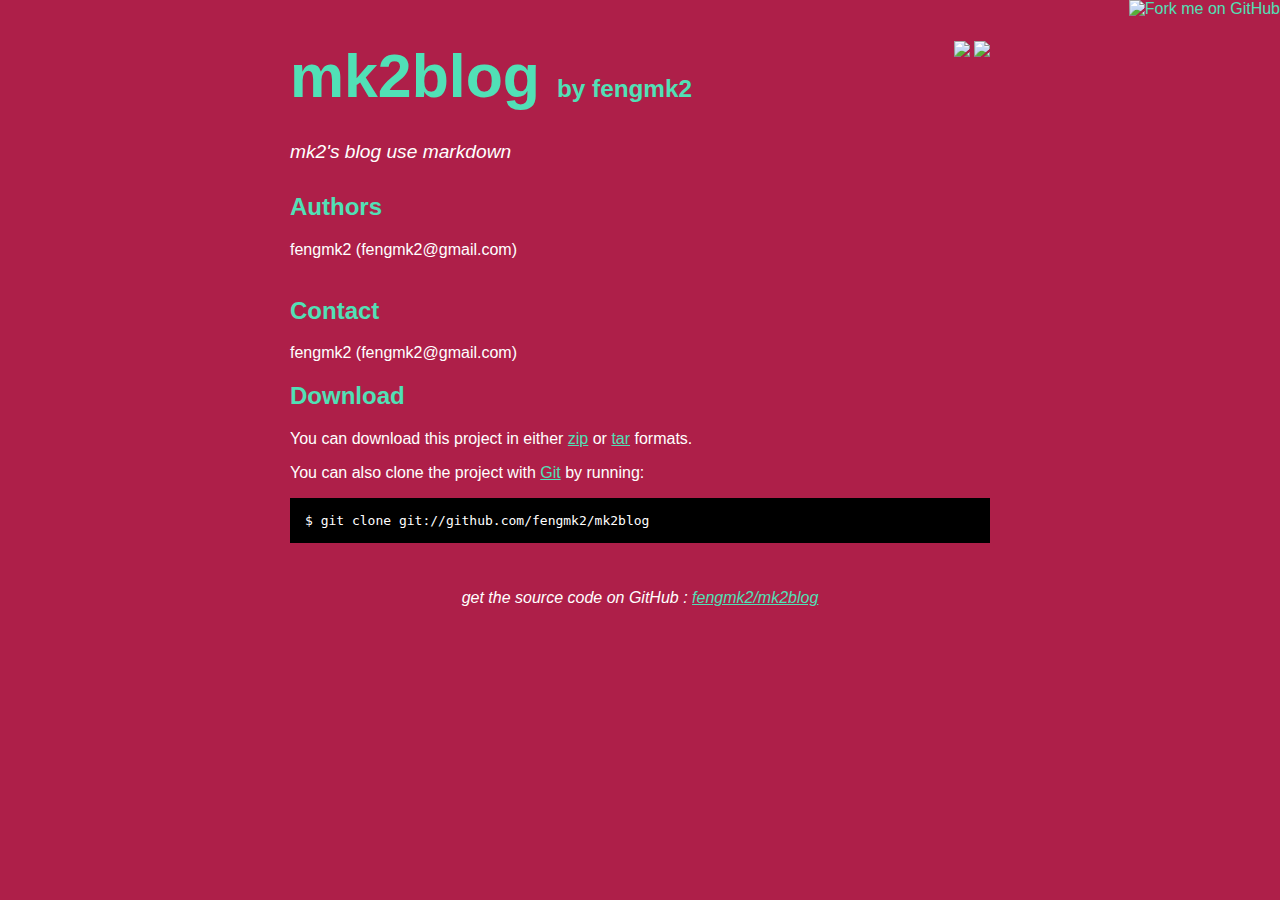
==== index.html @ 9f16f87f "github generated gh-pages branch" ====
<!DOCTYPE html>
<html>
<head>
  <meta charset='utf-8'>

  <title>fengmk2/mk2blog @ GitHub</title>

  <style type="text/css">
    body {
      margin-top: 1.0em;
      background-color: #ae1f49;
      font-family: Helvetica, Arial, FreeSans, san-serif;
      color: #ffffff;
    }
    #container {
      margin: 0 auto;
      width: 700px;
    }
    h1 { font-size: 3.8em; color: #51e0b6; margin-bottom: 3px; }
    h1 .small { font-size: 0.4em; }
    h1 a { text-decoration: none }
    h2 { font-size: 1.5em; color: #51e0b6; }
    h3 { text-align: center; color: #51e0b6; }
    a { color: #51e0b6; }
    .description { font-size: 1.2em; margin-bottom: 30px; margin-top: 30px; font-style: italic;}
    .download { float: right; }
    pre { background: #000; color: #fff; padding: 15px;}
    hr { border: 0; width: 80%; border-bottom: 1px solid #aaa}
    .footer { text-align:center; padding-top:30px; font-style: italic; }
  </style>
</head>

<body>
  <a href="http://github.com/fengmk2/mk2blog"><img style="position: absolute; top: 0; right: 0; border: 0;" src="http://s3.amazonaws.com/github/ribbons/forkme_right_darkblue_121621.png" alt="Fork me on GitHub" /></a>

  <div id="container">

    <div class="download">
      <a href="http://github.com/fengmk2/mk2blog/zipball/master">
        <img border="0" width="90" src="http://github.com/images/modules/download/zip.png"></a>
      <a href="http://github.com/fengmk2/mk2blog/tarball/master">
        <img border="0" width="90" src="http://github.com/images/modules/download/tar.png"></a>
    </div>

    <h1><a href="http://github.com/fengmk2/mk2blog">mk2blog</a>
      <span class="small">by <a href="http://github.com/fengmk2">fengmk2</a></span></h1>

    <div class="description">
      mk2's blog use markdown
    </div>

    <h2>Authors</h2>
<p>fengmk2 (fengmk2@gmail.com)<br/><br/>      </p>
<h2>Contact</h2>
<p>fengmk2 (fengmk2@gmail.com)<br/>      </p>


    <h2>Download</h2>
    <p>
      You can download this project in either
      <a href="http://github.com/fengmk2/mk2blog/zipball/master">zip</a> or
      <a href="http://github.com/fengmk2/mk2blog/tarball/master">tar</a> formats.
    </p>
    <p>You can also clone the project with <a href="http://git-scm.com">Git</a>
      by running:
      <pre>$ git clone git://github.com/fengmk2/mk2blog</pre>
    </p>

    <div class="footer">
      get the source code on GitHub : <a href="http://github.com/fengmk2/mk2blog">fengmk2/mk2blog</a>
    </div>

  </div>

  
</body>
</html>
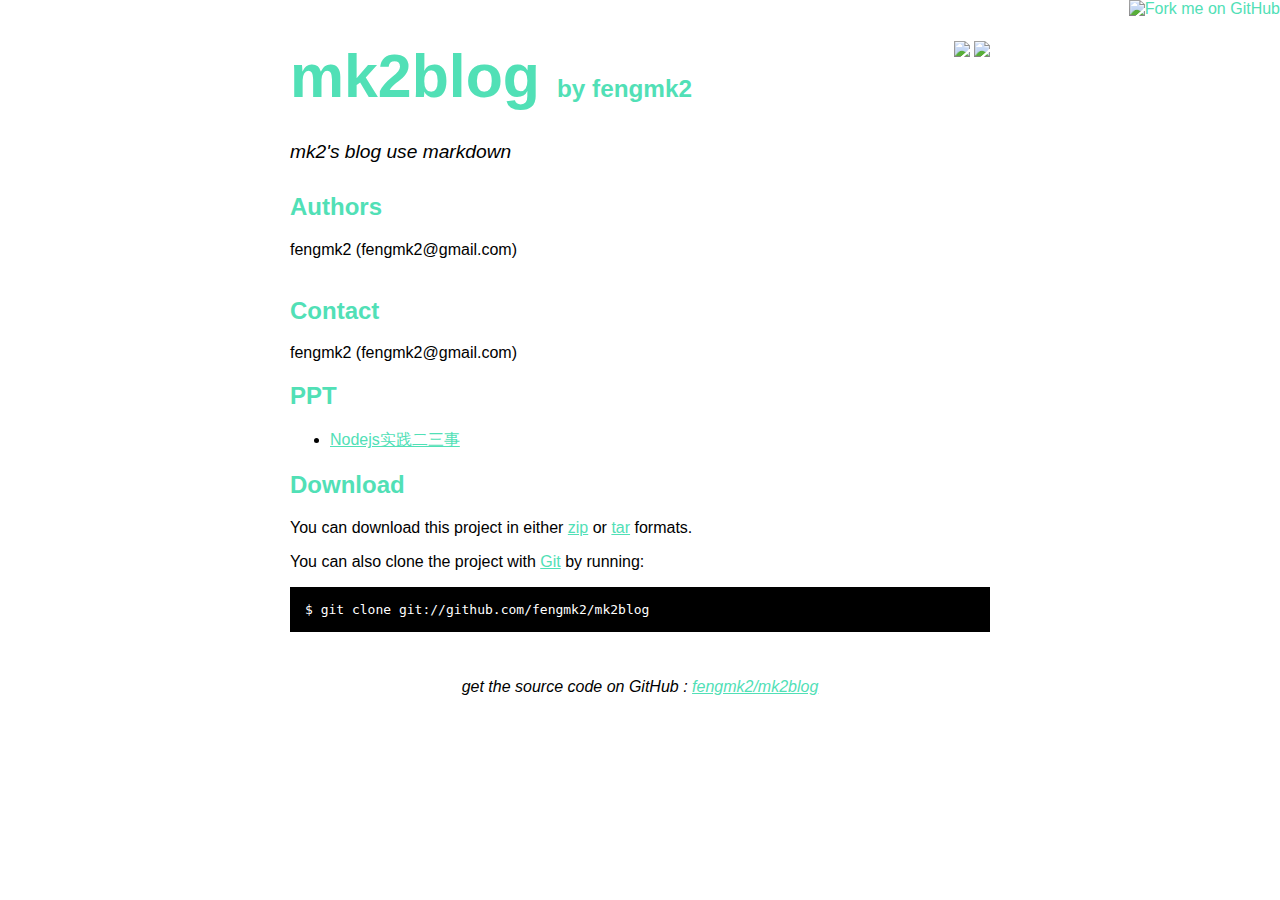
==== commit ba959f3c: "add ppt" ====
--- a/index.html
+++ b/index.html
@@ -8,9 +8,7 @@
   <style type="text/css">
     body {
       margin-top: 1.0em;
-      background-color: #ae1f49;
       font-family: Helvetica, Arial, FreeSans, san-serif;
-      color: #ffffff;
     }
     #container {
       margin: 0 auto;
@@ -57,7 +55,10 @@
 <p>fengmk2 (fengmk2@gmail.com) <br/>      </p>
 
-
+    <h2>PPT</h2>
+    <ul>
+        <li><a href="./ppt/those-things-using-nodejs/index.html">Nodejs实践二三事</a></li>
+    </ul>
     <h2>Download</h2>
     <p>
       You can download this project in either
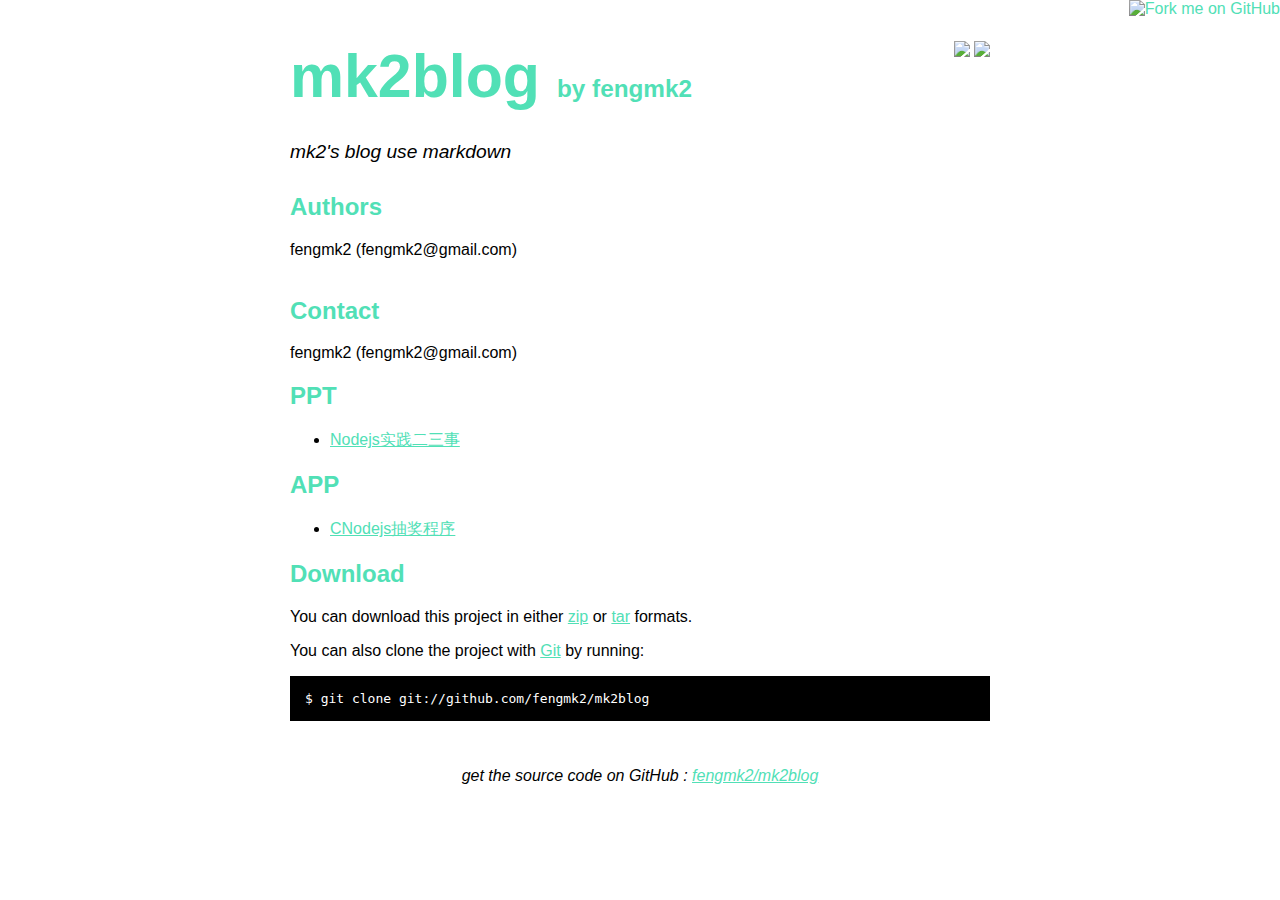
==== commit e90294d4: "index" ====
--- a/index.html
+++ b/index.html
@@ -59,6 +59,10 @@
     <ul>
         <li><a href="./ppt/those-things-using-nodejs/index.html">Nodejs实践二三事</a></li>
     </ul>
+    <h2>APP</h2>
+    <ul>
+        <li><a href="./lottery/">CNodejs抽奖程序</a></li>
+    </ul>
     <h2>Download</h2>
     <p>
       You can download this project in either
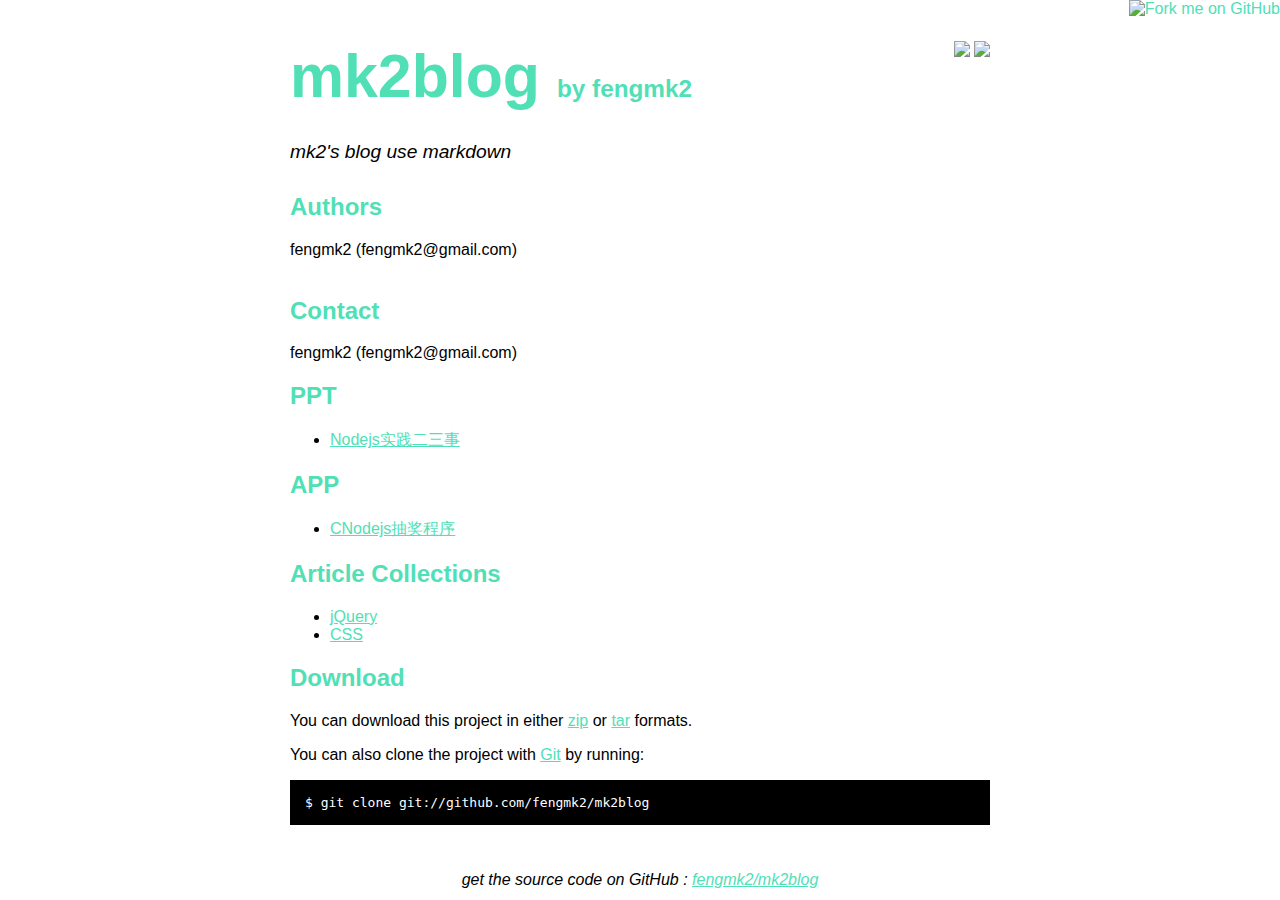
==== commit fe05b96b: "add collections" ====
--- a/index.html
+++ b/index.html
@@ -3,7 +3,7 @@
 <head>
   <meta charset='utf-8'>
 
-  <title>fengmk2/mk2blog @ GitHub</title>
+  <title>MK2 @ Github</title>
 
   <style type="text/css">
     body {
@@ -63,6 +63,11 @@
     <ul>
         <li><a href="./lottery/">CNodejs抽奖程序</a></li>
     </ul>
+    <h2>Article Collections</h2>
+    <ul>
+        <li><a href="https://github.com/fengmk2/mk2blog/blob/master/collections/jquery.md">jQuery</a></li>
+        <li><a href="https://github.com/fengmk2/mk2blog/blob/master/collections/css.md">CSS</a></li>
+    </ul>
     <h2>Download</h2>
     <p>
       You can download this project in either
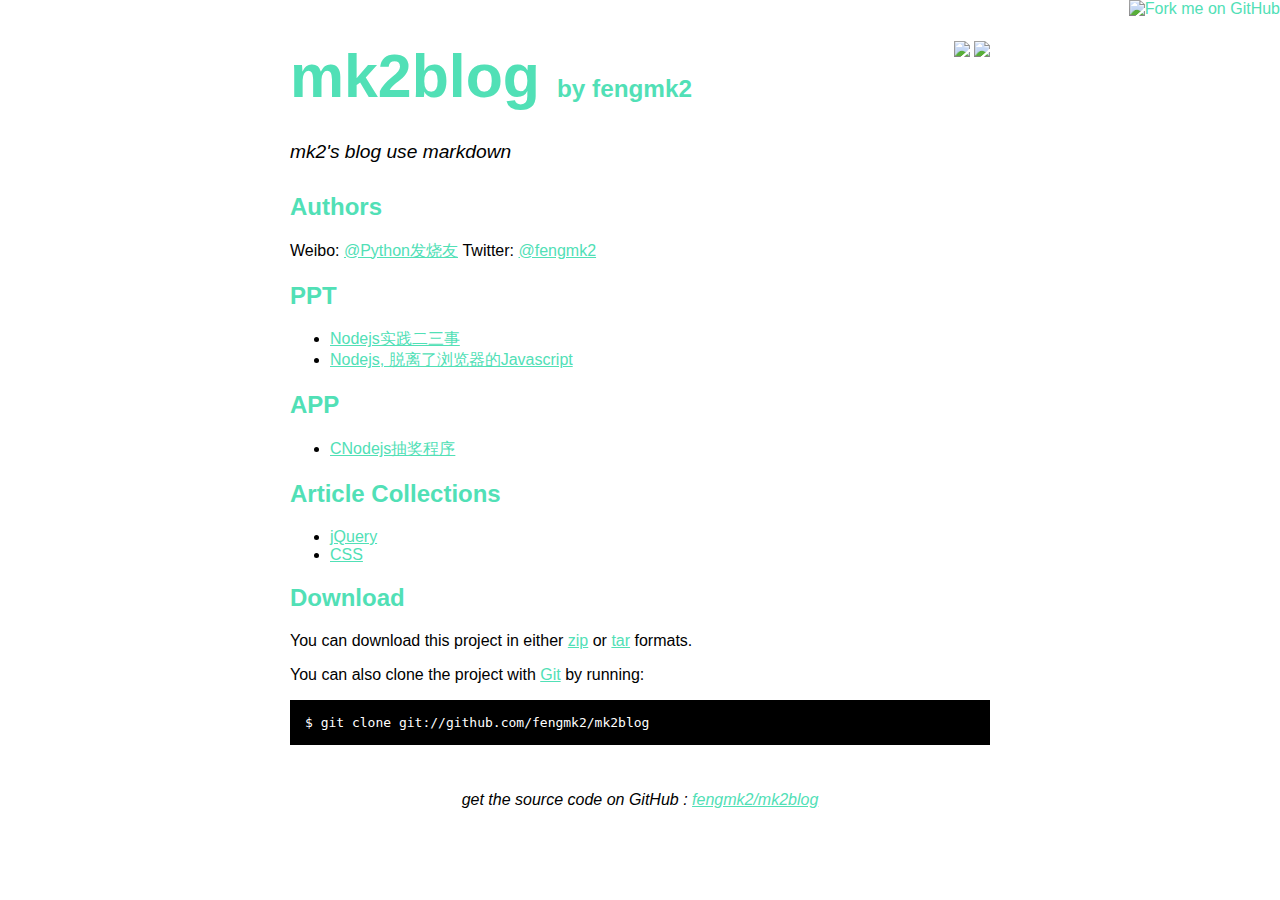
==== commit 6e3c6a81: "ppt完成" ====
--- a/index.html
+++ b/index.html
@@ -48,16 +48,14 @@
     </div>
 
     <h2>Authors</h2>
-<p>fengmk2 (fengmk2@gmail.com)-<br/>-<br/>      </p>
-<h2>Contact</h2>
-<p>fengmk2 (fengmk2@gmail.com)-<br/>      </p>
+    <p>Weibo: <a href="http://weibo.com/imk2">@Python发烧友</a>
+    Twitter: <a href="http://twitter.com/fengmk2">@fengmk2</a>
+    </p>
 
     <h2>PPT</h2>
     <ul>
         <li><a href="./ppt/those-things-using-nodejs/index.html">Nodejs实践二三事</a></li>
+        <li><a href="./ppt/qcon2011/index.html">Nodejs, 脱离了浏览器的Javascript</a></li>
     </ul>
     <h2>APP</h2>
     <ul>
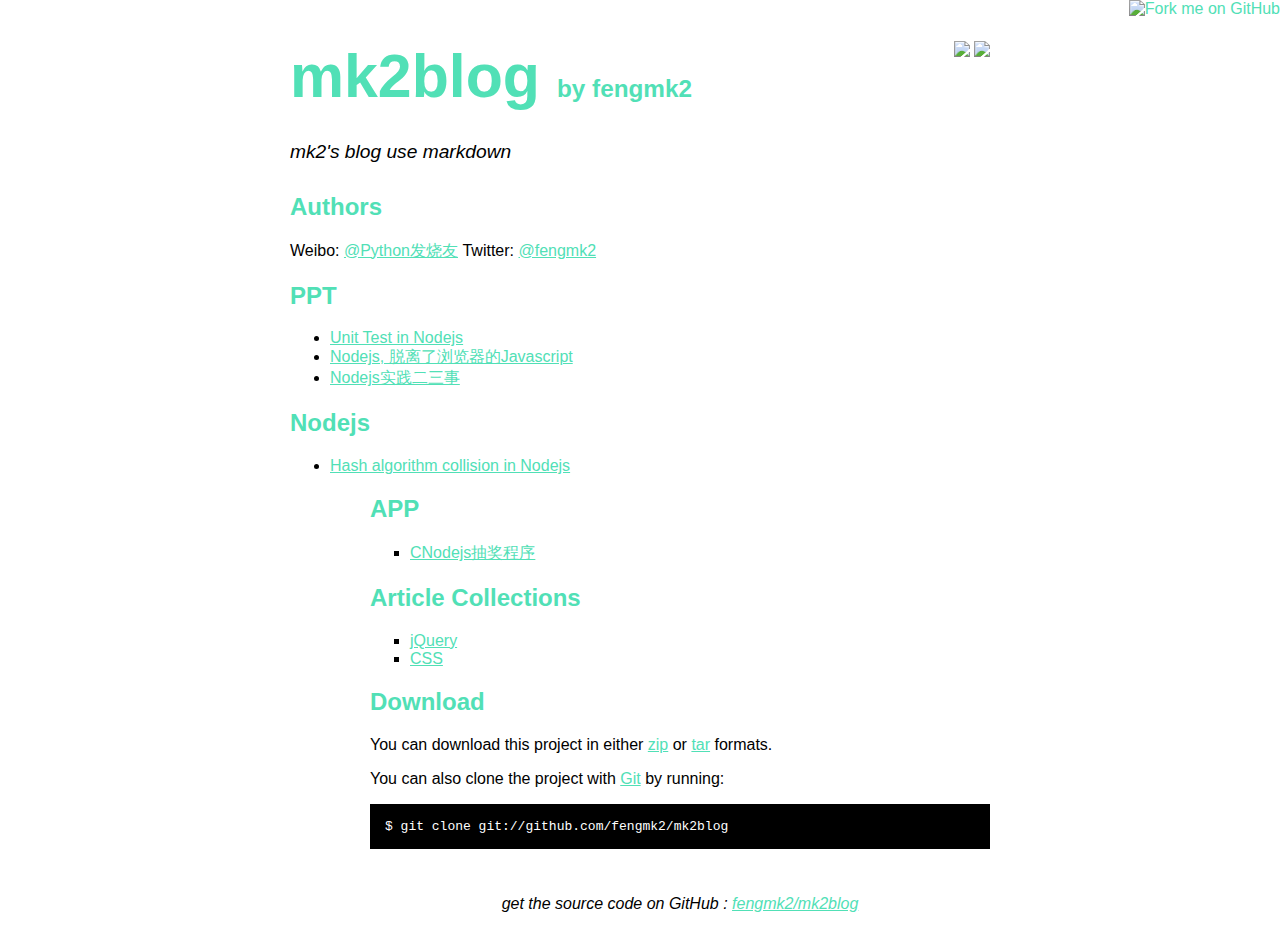
==== commit a8683d09: "new index" ====
--- a/index.html
+++ b/index.html
@@ -54,17 +54,22 @@
 
     <h2>PPT</h2>
     <ul>
-        <li><a href="./ppt/those-things-using-nodejs/index.html">Nodejs实践二三事</a></li>
-        <li><a href="./ppt/qcon2011/index.html">Nodejs, 脱离了浏览器的Javascript</a></li>
+      <li><a href="./ppt/unittest-and-bdd-in-nodejs-with-mocha.deck.html">Unit Test in Nodejs</a></li>
+      <li><a href="./ppt/qcon2011/index.html">Nodejs, 脱离了浏览器的Javascript</a></li>
+      <li><a href="./ppt/those-things-using-nodejs/index.html">Nodejs实践二三事</a></li>
     </ul>
+    <h2>Nodejs</h2>
+    <ul>
+      <li><a href="./blog/2011/hac-in-nodejs-results.html">Hash algorithm collision in Nodejs</a></li>
+    <ul>
     <h2>APP</h2>
     <ul>
         <li><a href="./lottery/">CNodejs抽奖程序</a></li>
     </ul>
     <h2>Article Collections</h2>
     <ul>
-        <li><a href="https://github.com/fengmk2/mk2blog/blob/master/collections/jquery.md">jQuery</a></li>
-        <li><a href="https://github.com/fengmk2/mk2blog/blob/master/collections/css.md">CSS</a></li>
+        <li><a href="https://github.com/fengmk2/mk2blog/blob/gh-pages/collections/jquery.md">jQuery</a></li>
+        <li><a href="https://github.com/fengmk2/mk2blog/blob/gh-pages/collections/css.md">CSS</a></li>
     </ul>
     <h2>Download</h2>
     <p>
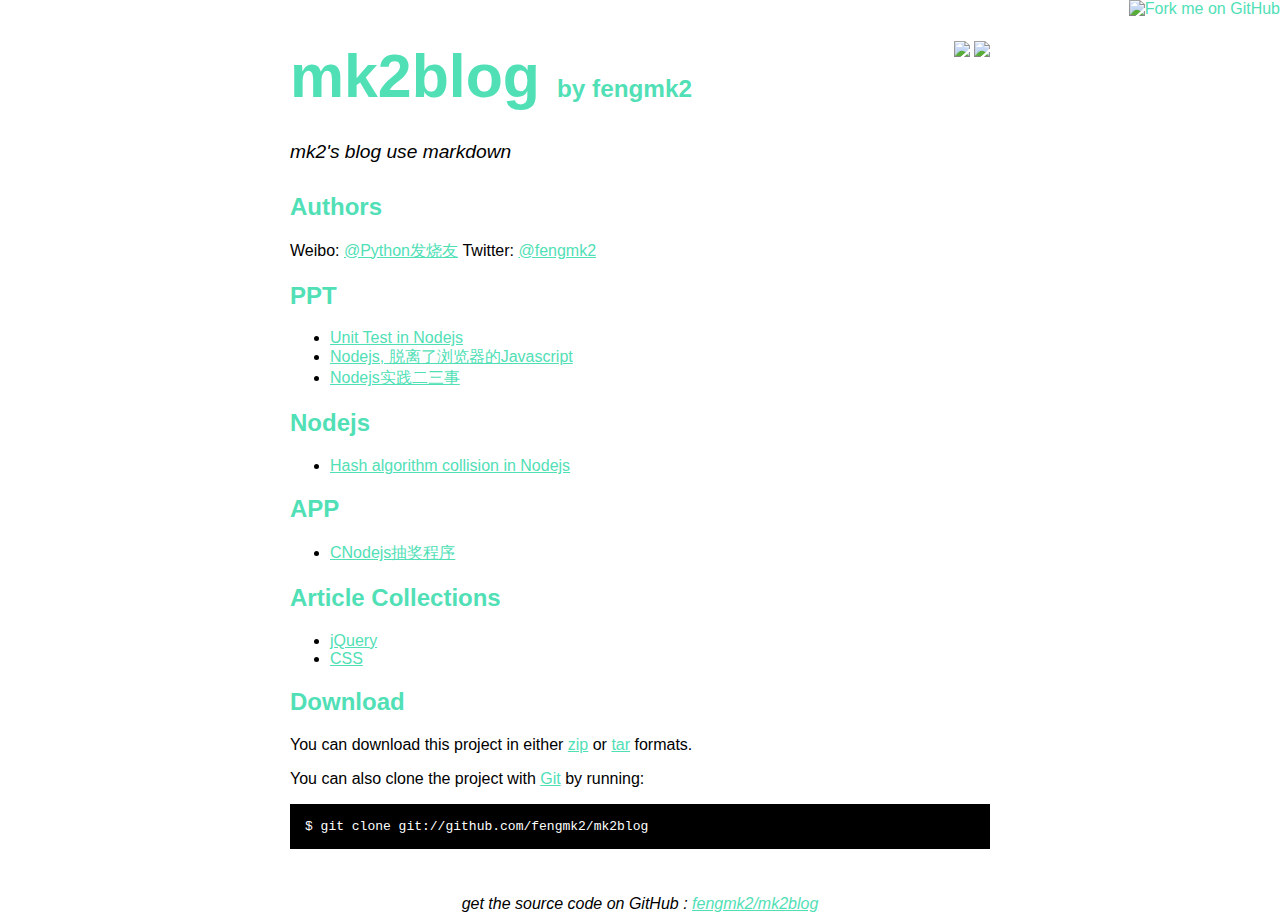
==== commit a2e40cf0: "add disqus" ====
--- a/index.html
+++ b/index.html
@@ -61,7 +61,7 @@
     <h2>Nodejs</h2>
     <ul>
       <li><a href="./blog/2011/hac-in-nodejs-results.html">Hash algorithm collision in Nodejs</a></li>
-    <ul>
+    </ul>
     <h2>APP</h2>
     <ul>
         <li><a href="./lottery/">CNodejs抽奖程序</a></li>
